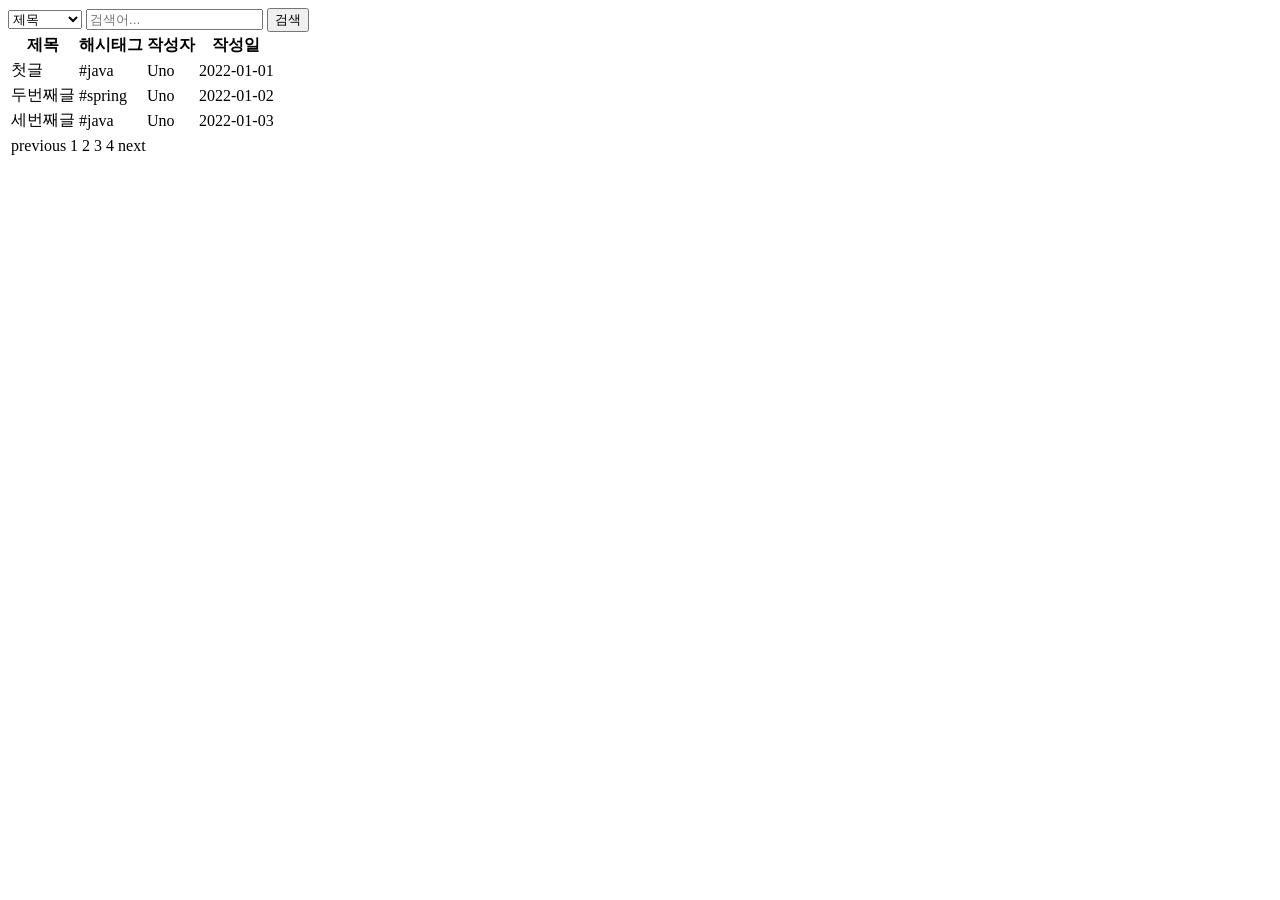
==== project-board/src/main/resources/templates/articles/index.html @ af559b88 "#16 - 게시판 페이지에 decoupled logic 적용 이것으로 타임리프 문법을 html 마크업 페이지에서 분리" ====
<!doctype html>
<html lang="ko">
<head>
    <meta charset="UTF-8">
    <meta name="viewport"
          content="width=device-width, user-scalable=no, initial-scale=1.0, maximum-scale=1.0, minimum-scale=1.0">
    <meta http-equiv="X-UA-Compatible" content="ie=edge">
    <title>게시판 페이지</title>
</head>
<body>

    <header id="header"></header>

    <main>
        <form>
            <label for="search-type" hidden>유형</label>
            <select id="search-type" name="search-type">
                <option>제목</option>
                <option>본문</option>
                <option>ID</option>
                <option>닉네임</option>
                <option>해시태그</option>
            </select>
            <label for="search-value" hidden>검색어</label>
            <input id="search-value" type="search" placeholder="검색어..." name="search-value">
            <button type="submit">검색</button>
        </form>

        <table>
            <thead>
                <tr>
                    <th>제목</th>
                    <th>해시태그</th>
                    <th>작성자</th>
                    <th>작성일</th>
                </tr>
            </thead>
            <tbody>
                <tr>
                    <td>첫글</td>
                    <td>#java</td>
                    <td>Uno</td>
                    <td>2022-01-01</td>
                </tr>
                <tr>
                    <td>두번째글</td>
                    <td>#spring</td>
                    <td>Uno</td>
                    <td>2022-01-02</td>
                </tr>
                <tr>
                    <td>세번째글</td>
                    <td>#java</td>
                    <td>Uno</td>
                    <td>2022-01-03</td>
                </tr>
            </tbody>
        </table>

        <nav>
            <table>
                <tr>
                    <td>previous</td>
                    <td>1</td>
                    <td>2</td>
                    <td>3</td>
                    <td>4</td>
                    <td>next</td>
                </tr>
            </table>
        </nav>
    </main>

    <footer id="footer"></footer>

</body>
</html>
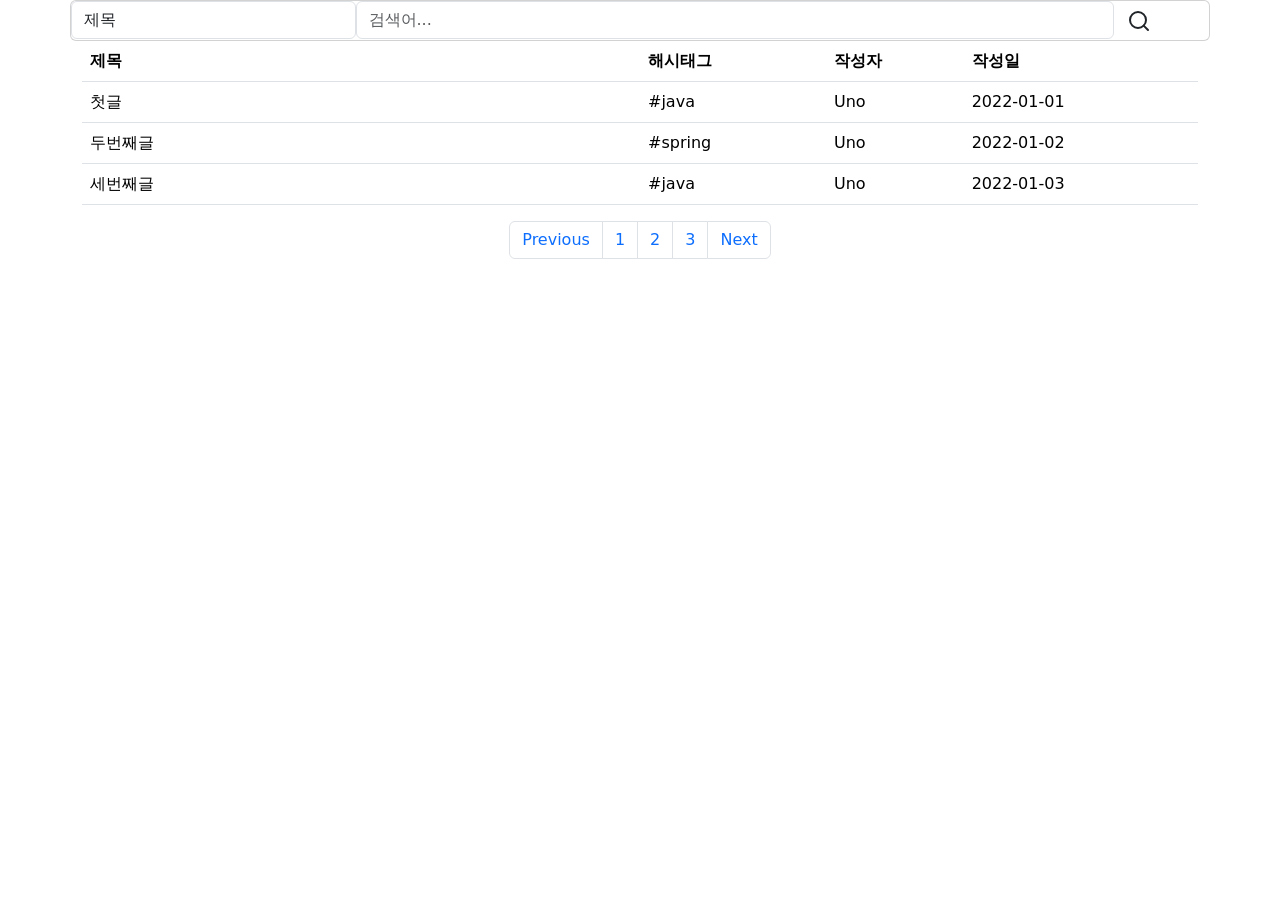
==== commit a0794d87: "#16 게시판, 게시글 페이지에 부트스트랩 및 예제코드 적용 이제 좀 더 보기 좋아졌다.  * https://bootdey.com/snippets/view/General-Searc" ====
--- a/project-board/src/main/resources/templates/articles/index.html
+++ b/project-board/src/main/resources/templates/articles/index.html
@@ -5,14 +5,57 @@
     <meta name="viewport"
           content="width=device-width, user-scalable=no, initial-scale=1.0, maximum-scale=1.0, minimum-scale=1.0">
     <meta http-equiv="X-UA-Compatible" content="ie=edge">
+    <meta name="description" content="">
+    <meta name="author" content="jamsiman">
     <title>게시판 페이지</title>
+
+    <link href="https://cdn.jsdelivr.net/npm/bootstrap@5.2.0-beta1/dist/css/bootstrap.min.css" rel="stylesheet" integrity="sha384-0evHe/X+R7YkIZDRvuzKMRqM+OrBnVFBL6DOitfPri4tjfHxaWutUpFmBp4vmVor" crossorigin="anonymous">
+    <link href="/css/search-bar.css" rel="stylesheet">
 </head>
 <body>
 
     <header id="header"></header>
 
-    <main>
-        <form>
+    <main class="container">
+        <div class="row">
+            <div class="card card-margin search-form">
+                <div class="card-body p-0">
+                    <form id="search-form">
+                        <div class="row">
+                            <div class="col-12">
+                                <div class="row no-gutters">
+                                    <div class="col-lg-3 col-md-3 col-sm-12 p-0">
+                                        <label for="search-type" hidden>검색 유형</label>
+                                        <select class="form-control" id="search-type" name="searchType">
+                                            <option>제목</option>
+                                            <option>본문</option>
+                                            <option>id</option>
+                                            <option>닉네임</option>
+                                            <option>해시태그</option>
+                                        </select>
+                                    </div>
+                                    <div class="col-lg-8 col-md-6 col-sm-12 p-0">
+                                        <label for="search-value" hidden>검색어</label>
+                                        <input type="text" placeholder="검색어..." class="form-control" id="search-value" name="searchValue">
+                                    </div>
+                                    <div class="col-lg-1 col-md-3 col-sm-12 p-0">
+                                        <button type="submit" class="btn btn-base">
+                                            <svg xmlns="http://www.w3.org/2000/svg" width="24" height="24" viewBox="0 0 24 24" fill="none" stroke="currentColor" stroke-width="2" stroke-linecap="round" stroke-linejoin="round" class="feather feather-search">
+                                                <circle cx="11" cy="11" r="8"></circle>
+                                                <line x1="21" y1="21" x2="16.65" y2="16.65"></line>
+                                            </svg>
+                                        </button>
+                                    </div>
+                                </div>
+                            </div>
+                        </div>
+                    </form>
+                </div>
+            </div>
+        </div>
+
+
+<!--        <form>
             <label for="search-type" hidden>유형</label>
             <select id="search-type" name="search-type">
                 <option>제목</option>
@@ -24,15 +67,15 @@
             <label for="search-value" hidden>검색어</label>
             <input id="search-value" type="search" placeholder="검색어..." name="search-value">
             <button type="submit">검색</button>
-        </form>
+        </form>-->
 
-        <table>
+        <table class="table">
             <thead>
                 <tr>
-                    <th>제목</th>
-                    <th>해시태그</th>
-                    <th>작성자</th>
-                    <th>작성일</th>
+                    <th class="col-6">제목</th>
+                    <th class="col-2">해시태그</th>
+                    <th class="col">작성자</th>
+                    <th class="col">작성일</th>
                 </tr>
             </thead>
             <tbody>
@@ -57,21 +100,19 @@
             </tbody>
         </table>
 
-        <nav>
-            <table>
-                <tr>
-                    <td>previous</td>
-                    <td>1</td>
-                    <td>2</td>
-                    <td>3</td>
-                    <td>4</td>
-                    <td>next</td>
-                </tr>
-            </table>
+        <nav aria-label="Page navigation example">
+            <ul class="pagination justify-content-center">
+                <li class="page-item"><a class="page-link" href="#">Previous</a></li>
+                <li class="page-item"><a class="page-link" href="#">1</a></li>
+                <li class="page-item"><a class="page-link" href="#">2</a></li>
+                <li class="page-item"><a class="page-link" href="#">3</a></li>
+                <li class="page-item"><a class="page-link" href="#">Next</a></li>
+            </ul>
         </nav>
     </main>
 
     <footer id="footer"></footer>
 
+    <script src="https://cdn.jsdelivr.net/npm/bootstrap@5.2.0-beta1/dist/js/bootstrap.bundle.min.js" integrity="sha384-pprn3073KE6tl6bjs2QrFaJGz5/SUsLqktiwsUTF55Jfv3qYSDhgCecCxMW52nD2" crossorigin="anonymous"></script>
 </body>
 </html>
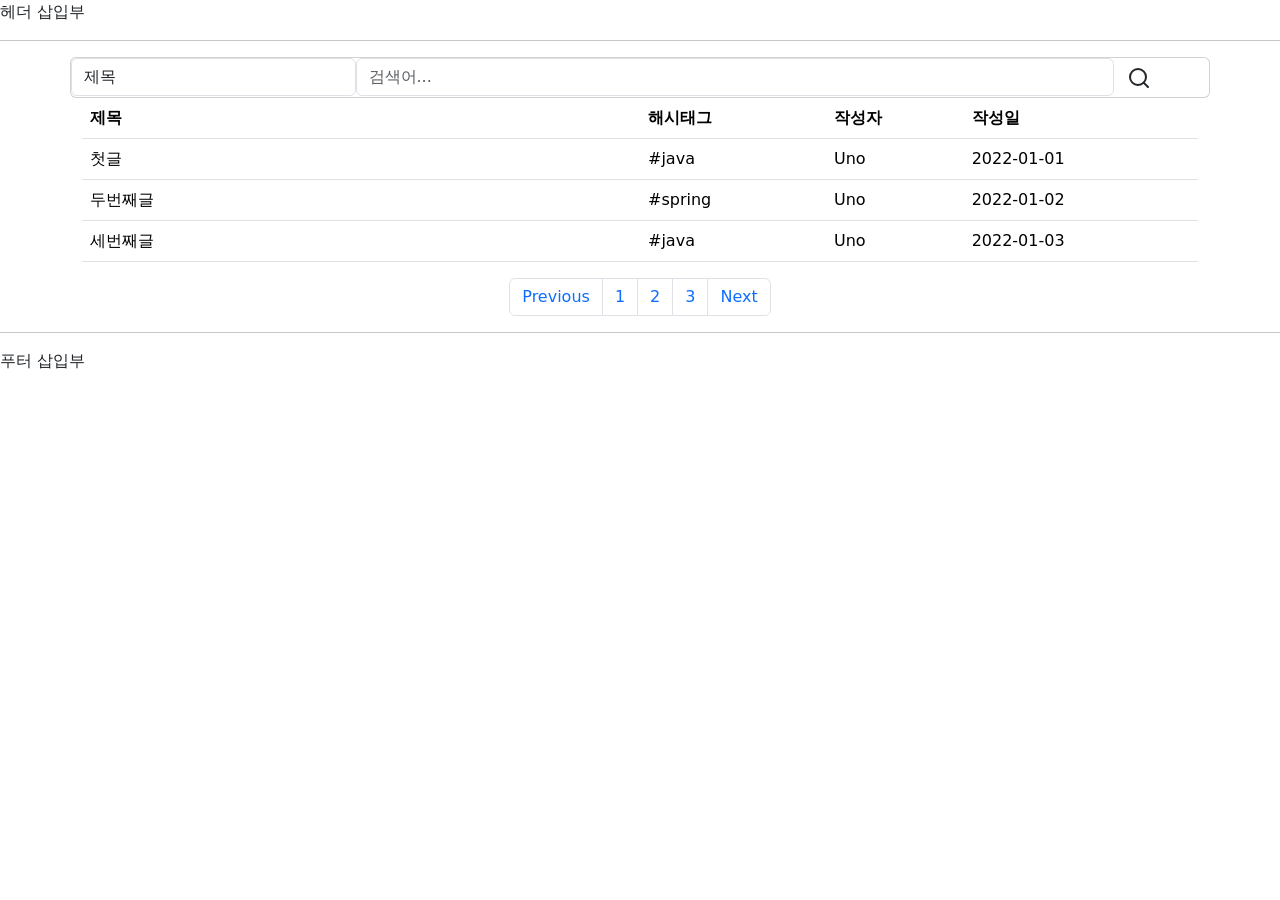
==== commit 2baac486: "#21 - 게시판 뷰 템플릿 구현 그 밖에 헤더, 푸터 목업 표현을 추가(서버 렌더링을 안하고 html을 그냥 열어도 맥락을 파악할 수 있도록)" ====
--- a/project-board/src/main/resources/templates/articles/index.html
+++ b/project-board/src/main/resources/templates/articles/index.html
@@ -14,7 +14,10 @@
 </head>
 <body>
 
-    <header id="header"></header>
+    <header id="header">
+        헤더 삽입부
+        <hr>
+    </header>
 
     <main class="container">
         <div class="row">
@@ -69,21 +72,21 @@
             <button type="submit">검색</button>
         </form>-->
 
-        <table class="table">
+        <table class="table" id="article-table">
             <thead>
                 <tr>
-                    <th class="col-6">제목</th>
-                    <th class="col-2">해시태그</th>
-                    <th class="col">작성자</th>
-                    <th class="col">작성일</th>
+                    <th class="title col-6">제목</th>
+                    <th class="hashtag col-2">해시태그</th>
+                    <th class="user-id col">작성자</th>
+                    <th class="created-by col">작성일</th>
                 </tr>
             </thead>
             <tbody>
                 <tr>
-                    <td>첫글</td>
-                    <td>#java</td>
-                    <td>Uno</td>
-                    <td>2022-01-01</td>
+                    <td class="title"><a>첫글</a></td>
+                    <td class="hashtag">#java</td>
+                    <td class="user-id">Uno</td>
+                    <td class="created-at"><time>2022-01-01</time></td>
                 </tr>
                 <tr>
                     <td>두번째글</td>
@@ -111,7 +114,10 @@
         </nav>
     </main>
 
-    <footer id="footer"></footer>
+    <footer id="footer">
+        <hr>
+        푸터 삽입부
+    </footer>
 
     <script src="https://cdn.jsdelivr.net/npm/bootstrap@5.2.0-beta1/dist/js/bootstrap.bundle.min.js" integrity="sha384-pprn3073KE6tl6bjs2QrFaJGz5/SUsLqktiwsUTF55Jfv3qYSDhgCecCxMW52nD2" crossorigin="anonymous"></script>
 </body>
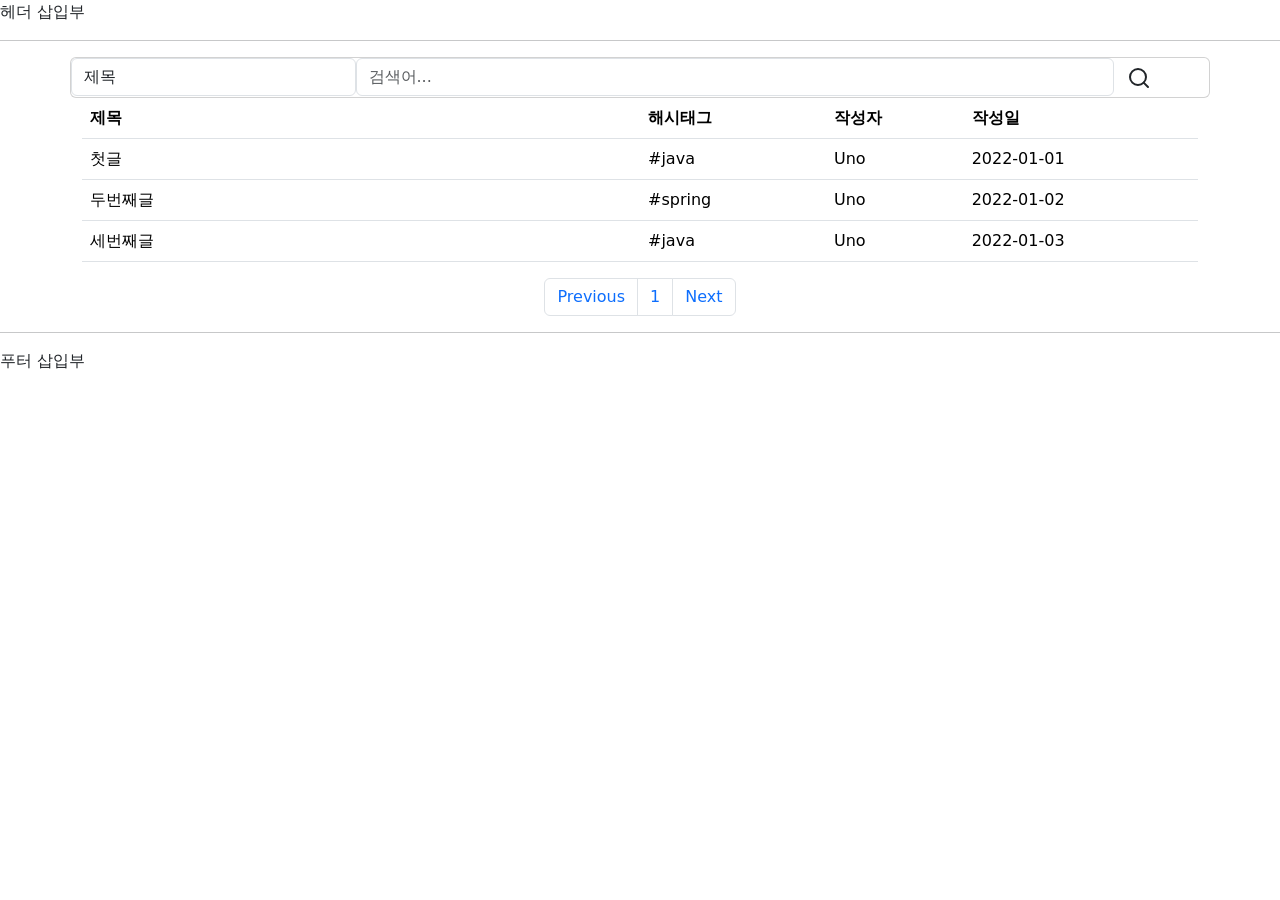
==== commit 94a93121: "#22 - 뷰 템플릿에 페이지네이션 기능 반영 `<ul>` 리스트에 목업 데이터를 두 줄 지운 이유는 반복을 시켜야 하는데 `previous`, `next` 버튼이 있어서 함부로 " ====
--- a/project-board/src/main/resources/templates/articles/index.html
+++ b/project-board/src/main/resources/templates/articles/index.html
@@ -103,12 +103,10 @@
             </tbody>
         </table>
 
-        <nav aria-label="Page navigation example">
+        <nav id="pagination" aria-label="Page navigation example">
             <ul class="pagination justify-content-center">
                 <li class="page-item"><a class="page-link" href="#">Previous</a></li>
                 <li class="page-item"><a class="page-link" href="#">1</a></li>
-                <li class="page-item"><a class="page-link" href="#">2</a></li>
-                <li class="page-item"><a class="page-link" href="#">3</a></li>
                 <li class="page-item"><a class="page-link" href="#">Next</a></li>
             </ul>
         </nav>
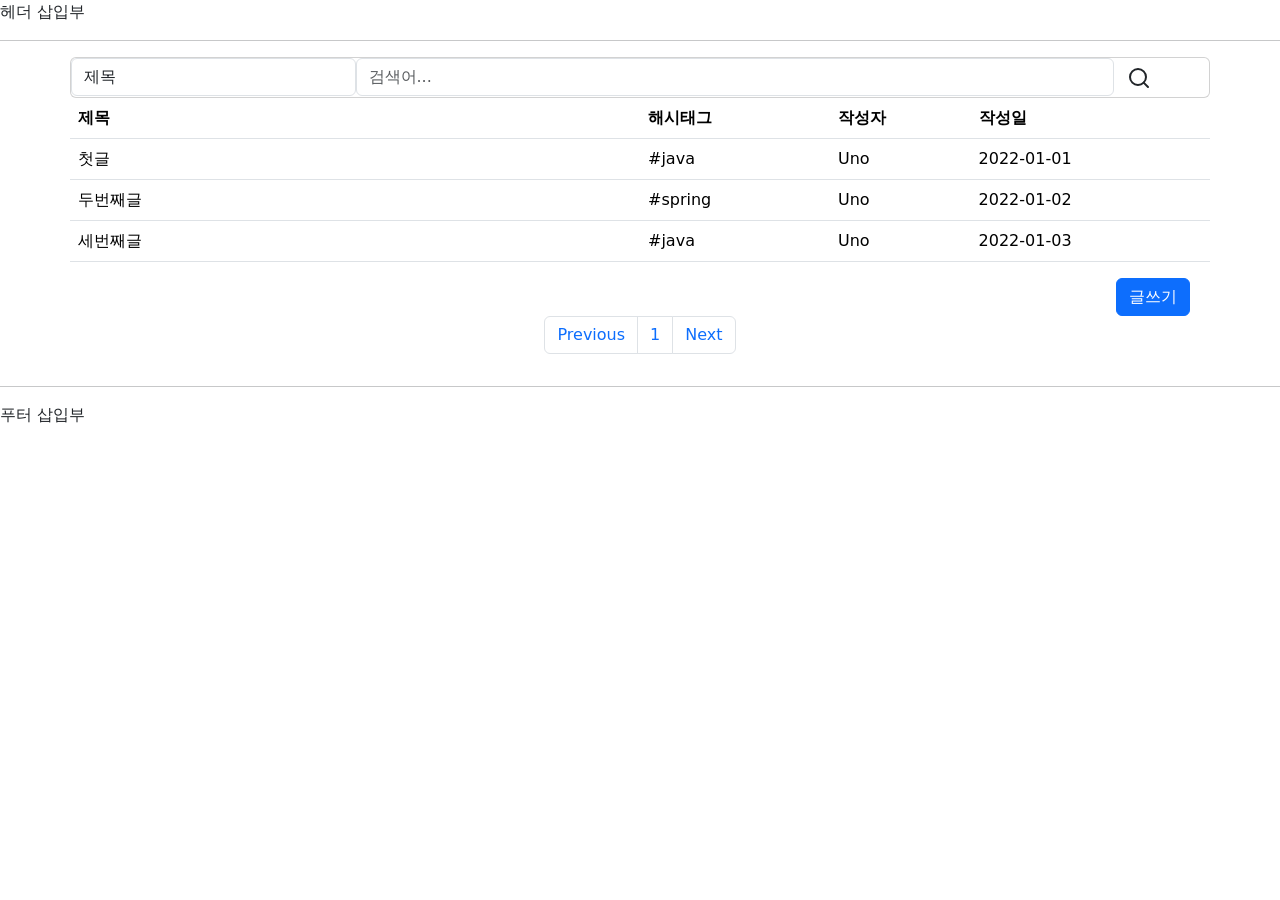
==== commit 4065f7ec: "#33 - 댓글 저장, 삭제 기능을 위한 컨트롤러와 서비스 코드 작성" ====
--- a/project-board/src/main/resources/templates/articles/index.html
+++ b/project-board/src/main/resources/templates/articles/index.html
@@ -9,114 +9,135 @@
     <meta name="author" content="jamsiman">
     <title>게시판 페이지</title>
 
-    <link href="https://cdn.jsdelivr.net/npm/bootstrap@5.2.0-beta1/dist/css/bootstrap.min.css" rel="stylesheet" integrity="sha384-0evHe/X+R7YkIZDRvuzKMRqM+OrBnVFBL6DOitfPri4tjfHxaWutUpFmBp4vmVor" crossorigin="anonymous">
+    <link href="https://cdn.jsdelivr.net/npm/bootstrap@5.2.0-beta1/dist/css/bootstrap.min.css" rel="stylesheet"
+          integrity="sha384-0evHe/X+R7YkIZDRvuzKMRqM+OrBnVFBL6DOitfPri4tjfHxaWutUpFmBp4vmVor" crossorigin="anonymous">
     <link href="/css/search-bar.css" rel="stylesheet">
+    <link href="/css/articles/table-header.css" rel="stylesheet">
 </head>
 <body>
 
-    <header id="header">
-        헤더 삽입부
-        <hr>
-    </header>
+<header id="header">
+    헤더 삽입부
+    <hr>
+</header>
 
-    <main class="container">
-        <div class="row">
-            <div class="card card-margin search-form">
-                <div class="card-body p-0">
-                    <form id="search-form">
-                        <div class="row">
-                            <div class="col-12">
-                                <div class="row no-gutters">
-                                    <div class="col-lg-3 col-md-3 col-sm-12 p-0">
-                                        <label for="search-type" hidden>검색 유형</label>
-                                        <select class="form-control" id="search-type" name="searchType">
-                                            <option>제목</option>
-                                            <option>본문</option>
-                                            <option>id</option>
-                                            <option>닉네임</option>
-                                            <option>해시태그</option>
-                                        </select>
-                                    </div>
-                                    <div class="col-lg-8 col-md-6 col-sm-12 p-0">
-                                        <label for="search-value" hidden>검색어</label>
-                                        <input type="text" placeholder="검색어..." class="form-control" id="search-value" name="searchValue">
-                                    </div>
-                                    <div class="col-lg-1 col-md-3 col-sm-12 p-0">
-                                        <button type="submit" class="btn btn-base">
-                                            <svg xmlns="http://www.w3.org/2000/svg" width="24" height="24" viewBox="0 0 24 24" fill="none" stroke="currentColor" stroke-width="2" stroke-linecap="round" stroke-linejoin="round" class="feather feather-search">
-                                                <circle cx="11" cy="11" r="8"></circle>
-                                                <line x1="21" y1="21" x2="16.65" y2="16.65"></line>
-                                            </svg>
-                                        </button>
-                                    </div>
+<main class="container">
+    <div class="row">
+        <div class="card card-margin search-form">
+            <div class="card-body p-0">
+                <form id="search-form"> <!-- 수정 -->
+                    <div class="row">
+                        <div class="col-12">
+                            <div class="row no-gutters">
+                                <div class="col-lg-3 col-md-3 col-sm-12 p-0">
+                                    <label for="search-type" hidden>검색 유형</label>
+                                    <select class="form-control" id="search-type" name="searchType">
+                                        <option>제목</option>
+                                        <option>본문</option>
+                                        <option>id</option>
+                                        <option>닉네임</option>
+                                        <option>해시태그</option>
+                                    </select>
+                                </div>
+                                <div class="col-lg-8 col-md-6 col-sm-12 p-0">
+                                    <label for="search-value" hidden>검색어</label>
+                                    <input type="text" placeholder="검색어..." class="form-control" id="search-value"
+                                           name="searchValue">
+                                </div>
+                                <div class="col-lg-1 col-md-3 col-sm-12 p-0">
+                                    <button type="submit" class="btn btn-base">
+                                        <svg xmlns="http://www.w3.org/2000/svg" width="24" height="24"
+                                             viewBox="0 0 24 24" fill="none" stroke="currentColor" stroke-width="2"
+                                             stroke-linecap="round" stroke-linejoin="round"
+                                             class="feather feather-search">
+                                            <circle cx="11" cy="11" r="8"></circle>
+                                            <line x1="21" y1="21" x2="16.65" y2="16.65"></line>
+                                        </svg>
+                                    </button>
                                 </div>
                             </div>
                         </div>
-                    </form>
-                </div>
+                    </div>
+                </form>
             </div>
         </div>
+    </div>
 
 
-<!--        <form>
-            <label for="search-type" hidden>유형</label>
-            <select id="search-type" name="search-type">
-                <option>제목</option>
-                <option>본문</option>
-                <option>ID</option>
-                <option>닉네임</option>
-                <option>해시태그</option>
-            </select>
-            <label for="search-value" hidden>검색어</label>
-            <input id="search-value" type="search" placeholder="검색어..." name="search-value">
-            <button type="submit">검색</button>
-        </form>-->
+    <!--        <form>
+                <label for="search-type" hidden>유형</label>
+                <select id="search-type" name="search-type">
+                    <option>제목</option>
+                    <option>본문</option>
+                    <option>ID</option>
+                    <option>닉네임</option>
+                    <option>해시태그</option>
+                </select>
+                <label for="search-value" hidden>검색어</label>
+                <input id="search-value" type="search" placeholder="검색어..." name="search-value">
+                <button type="submit">검색</button>
+            </form>-->
 
+    <div class="row">
         <table class="table" id="article-table">
             <thead>
-                <tr>
-                    <th class="title col-6">제목</th>
-                    <th class="hashtag col-2">해시태그</th>
-                    <th class="user-id col">작성자</th>
-                    <th class="created-by col">작성일</th>
-                </tr>
+            <tr>
+                <th class="title col-6"><a>제목</a></th>
+                <th class="hashtag col-2"><a>해시태그</a></th>
+                <th class="user-id"><a>작성자</a></th>
+                <th class="created-at"><a>작성일</a></th>
+            </tr>
             </thead>
             <tbody>
-                <tr>
-                    <td class="title"><a>첫글</a></td>
-                    <td class="hashtag">#java</td>
-                    <td class="user-id">Uno</td>
-                    <td class="created-at"><time>2022-01-01</time></td>
-                </tr>
-                <tr>
-                    <td>두번째글</td>
-                    <td>#spring</td>
-                    <td>Uno</td>
-                    <td>2022-01-02</td>
-                </tr>
-                <tr>
-                    <td>세번째글</td>
-                    <td>#java</td>
-                    <td>Uno</td>
-                    <td>2022-01-03</td>
-                </tr>
+            <tr>
+                <td class="title"><a>첫글</a></td>
+                <td class="hashtag">#java</td>
+                <td class="user-id">Uno</td>
+                <td class="created-at">
+                    <time>2022-01-01</time>
+                </td>
+            </tr>
+            <tr>
+                <td>두번째글</td>
+                <td>#spring</td>
+                <td>Uno</td>
+                <td>2022-01-02</td>
+            </tr>
+            <tr>
+                <td>세번째글</td>
+                <td>#java</td>
+                <td>Uno</td>
+                <td>2022-01-03</td>
+            </tr>
             </tbody>
         </table>
+    </div>
 
-        <nav id="pagination" aria-label="Page navigation example">
+
+    <div class="row">
+        <div class="d-grid gap-2 d-md-flex justify-content-md-end">
+            <a class="btn btn-primary me-md-2" role="button" id="write-article">글쓰기</a>
+        </div>
+    </div>
+
+    <div class="row">
+        <nav id="pagination" aria-label="Page navigation">
             <ul class="pagination justify-content-center">
                 <li class="page-item"><a class="page-link" href="#">Previous</a></li>
                 <li class="page-item"><a class="page-link" href="#">1</a></li>
                 <li class="page-item"><a class="page-link" href="#">Next</a></li>
             </ul>
         </nav>
-    </main>
+    </div>
+</main>
 
-    <footer id="footer">
-        <hr>
-        푸터 삽입부
-    </footer>
+<footer id="footer">
+    <hr>
+    푸터 삽입부
+</footer>
 
-    <script src="https://cdn.jsdelivr.net/npm/bootstrap@5.2.0-beta1/dist/js/bootstrap.bundle.min.js" integrity="sha384-pprn3073KE6tl6bjs2QrFaJGz5/SUsLqktiwsUTF55Jfv3qYSDhgCecCxMW52nD2" crossorigin="anonymous"></script>
+<script src="https://cdn.jsdelivr.net/npm/bootstrap@5.2.0-beta1/dist/js/bootstrap.bundle.min.js"
+        integrity="sha384-pprn3073KE6tl6bjs2QrFaJGz5/SUsLqktiwsUTF55Jfv3qYSDhgCecCxMW52nD2"
+        crossorigin="anonymous"></script>
 </body>
 </html>
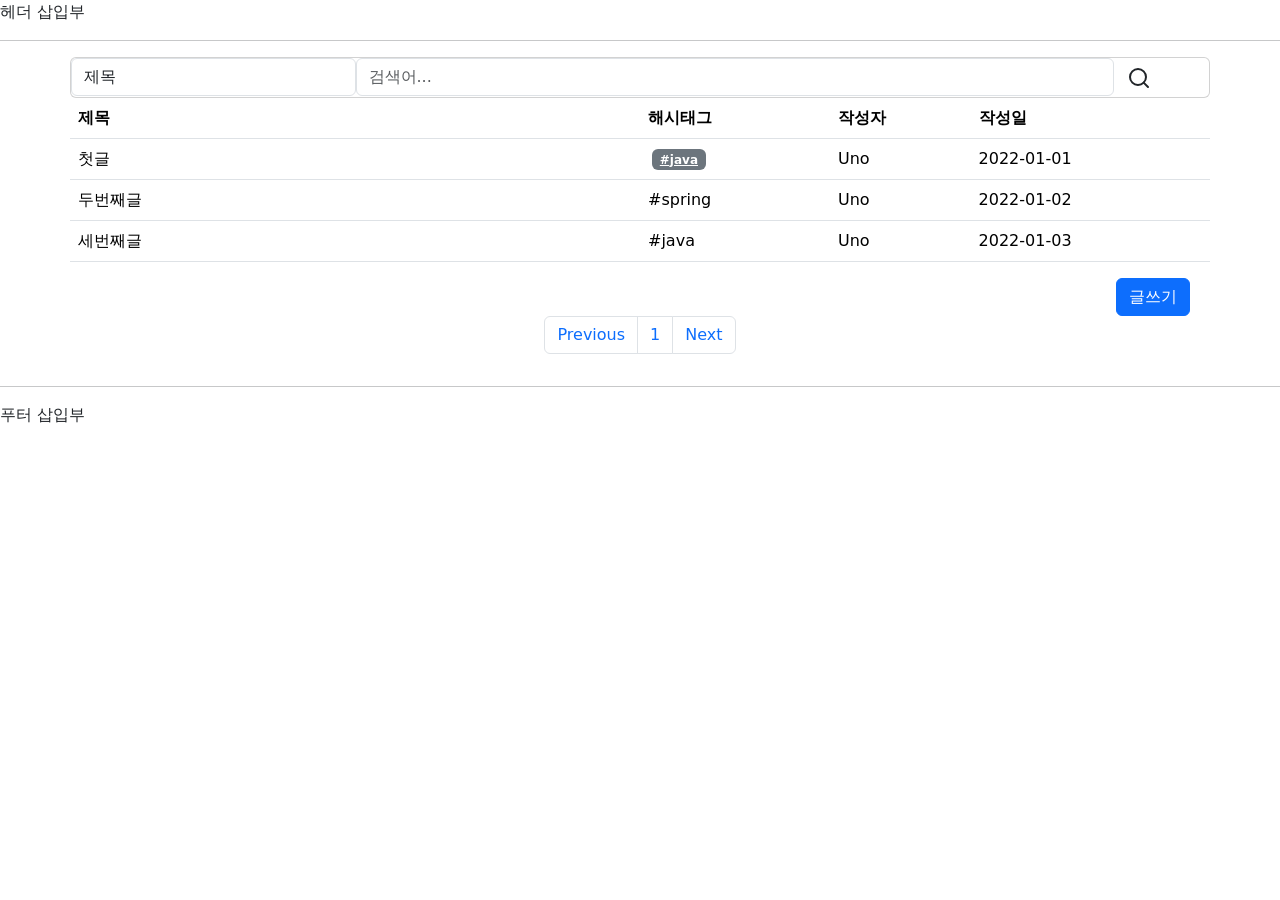
==== commit 7fbc14f7: "#53 - 해시태그 고도화" ====
--- a/project-board/src/main/resources/templates/articles/index.html
+++ b/project-board/src/main/resources/templates/articles/index.html
@@ -1,31 +1,29 @@
-<!doctype html>
+<!DOCTYPE html>
 <html lang="ko">
 <head>
     <meta charset="UTF-8">
-    <meta name="viewport"
-          content="width=device-width, user-scalable=no, initial-scale=1.0, maximum-scale=1.0, minimum-scale=1.0">
-    <meta http-equiv="X-UA-Compatible" content="ie=edge">
+    <meta name="viewport" content="width=device-width, initial-scale=1">
     <meta name="description" content="">
-    <meta name="author" content="jamsiman">
+    <meta name="author" content="Uno Kim">
     <title>게시판 페이지</title>
 
-    <link href="https://cdn.jsdelivr.net/npm/bootstrap@5.2.0-beta1/dist/css/bootstrap.min.css" rel="stylesheet"
-          integrity="sha384-0evHe/X+R7YkIZDRvuzKMRqM+OrBnVFBL6DOitfPri4tjfHxaWutUpFmBp4vmVor" crossorigin="anonymous">
+    <link href="https://cdn.jsdelivr.net/npm/bootstrap@5.2.0-beta1/dist/css/bootstrap.min.css" rel="stylesheet" integrity="sha384-0evHe/X+R7YkIZDRvuzKMRqM+OrBnVFBL6DOitfPri4tjfHxaWutUpFmBp4vmVor" crossorigin="anonymous">
     <link href="/css/search-bar.css" rel="stylesheet">
     <link href="/css/articles/table-header.css" rel="stylesheet">
 </head>
+
 <body>
-
 <header id="header">
     헤더 삽입부
     <hr>
 </header>
 
 <main class="container">
+
     <div class="row">
         <div class="card card-margin search-form">
             <div class="card-body p-0">
-                <form id="search-form"> <!-- 수정 -->
+                <form id="search-form">
                     <div class="row">
                         <div class="col-12">
                             <div class="row no-gutters">
@@ -41,15 +39,11 @@
                                 </div>
                                 <div class="col-lg-8 col-md-6 col-sm-12 p-0">
                                     <label for="search-value" hidden>검색어</label>
-                                    <input type="text" placeholder="검색어..." class="form-control" id="search-value"
-                                           name="searchValue">
+                                    <input type="text" placeholder="검색어..." class="form-control" id="search-value" name="searchValue">
                                 </div>
                                 <div class="col-lg-1 col-md-3 col-sm-12 p-0">
                                     <button type="submit" class="btn btn-base">
-                                        <svg xmlns="http://www.w3.org/2000/svg" width="24" height="24"
-                                             viewBox="0 0 24 24" fill="none" stroke="currentColor" stroke-width="2"
-                                             stroke-linecap="round" stroke-linejoin="round"
-                                             class="feather feather-search">
+                                        <svg xmlns="http://www.w3.org/2000/svg" width="24" height="24" viewBox="0 0 24 24" fill="none" stroke="currentColor" stroke-width="2" stroke-linecap="round" stroke-linejoin="round" class="feather feather-search">
                                             <circle cx="11" cy="11" r="8"></circle>
                                             <line x1="21" y1="21" x2="16.65" y2="16.65"></line>
                                         </svg>
@@ -62,21 +56,6 @@
             </div>
         </div>
     </div>
-
-
-    <!--        <form>
-                <label for="search-type" hidden>유형</label>
-                <select id="search-type" name="search-type">
-                    <option>제목</option>
-                    <option>본문</option>
-                    <option>ID</option>
-                    <option>닉네임</option>
-                    <option>해시태그</option>
-                </select>
-                <label for="search-value" hidden>검색어</label>
-                <input id="search-value" type="search" placeholder="검색어..." name="search-value">
-                <button type="submit">검색</button>
-            </form>-->
 
     <div class="row">
         <table class="table" id="article-table">
@@ -91,28 +70,25 @@
             <tbody>
             <tr>
                 <td class="title"><a>첫글</a></td>
-                <td class="hashtag">#java</td>
+                <td class="hashtag"><span class="badge text-bg-secondary mx-1"><a class="text-reset">#java</a></span></td>
                 <td class="user-id">Uno</td>
-                <td class="created-at">
-                    <time>2022-01-01</time>
-                </td>
+                <td class="created-at"><time>2022-01-01</time></td>
             </tr>
             <tr>
                 <td>두번째글</td>
                 <td>#spring</td>
                 <td>Uno</td>
-                <td>2022-01-02</td>
+                <td><time>2022-01-02</time></td>
             </tr>
             <tr>
                 <td>세번째글</td>
                 <td>#java</td>
                 <td>Uno</td>
-                <td>2022-01-03</td>
+                <td><time>2022-01-03</time></td>
             </tr>
             </tbody>
         </table>
     </div>
-
 
     <div class="row">
         <div class="d-grid gap-2 d-md-flex justify-content-md-end">
@@ -136,8 +112,6 @@
     푸터 삽입부
 </footer>
 
-<script src="https://cdn.jsdelivr.net/npm/bootstrap@5.2.0-beta1/dist/js/bootstrap.bundle.min.js"
-        integrity="sha384-pprn3073KE6tl6bjs2QrFaJGz5/SUsLqktiwsUTF55Jfv3qYSDhgCecCxMW52nD2"
-        crossorigin="anonymous"></script>
+<script src="https://cdn.jsdelivr.net/npm/bootstrap@5.2.0-beta1/dist/js/bootstrap.bundle.min.js" integrity="sha384-pprn3073KE6tl6bjs2QrFaJGz5/SUsLqktiwsUTF55Jfv3qYSDhgCecCxMW52nD2" crossorigin="anonymous"></script>
 </body>
 </html>
